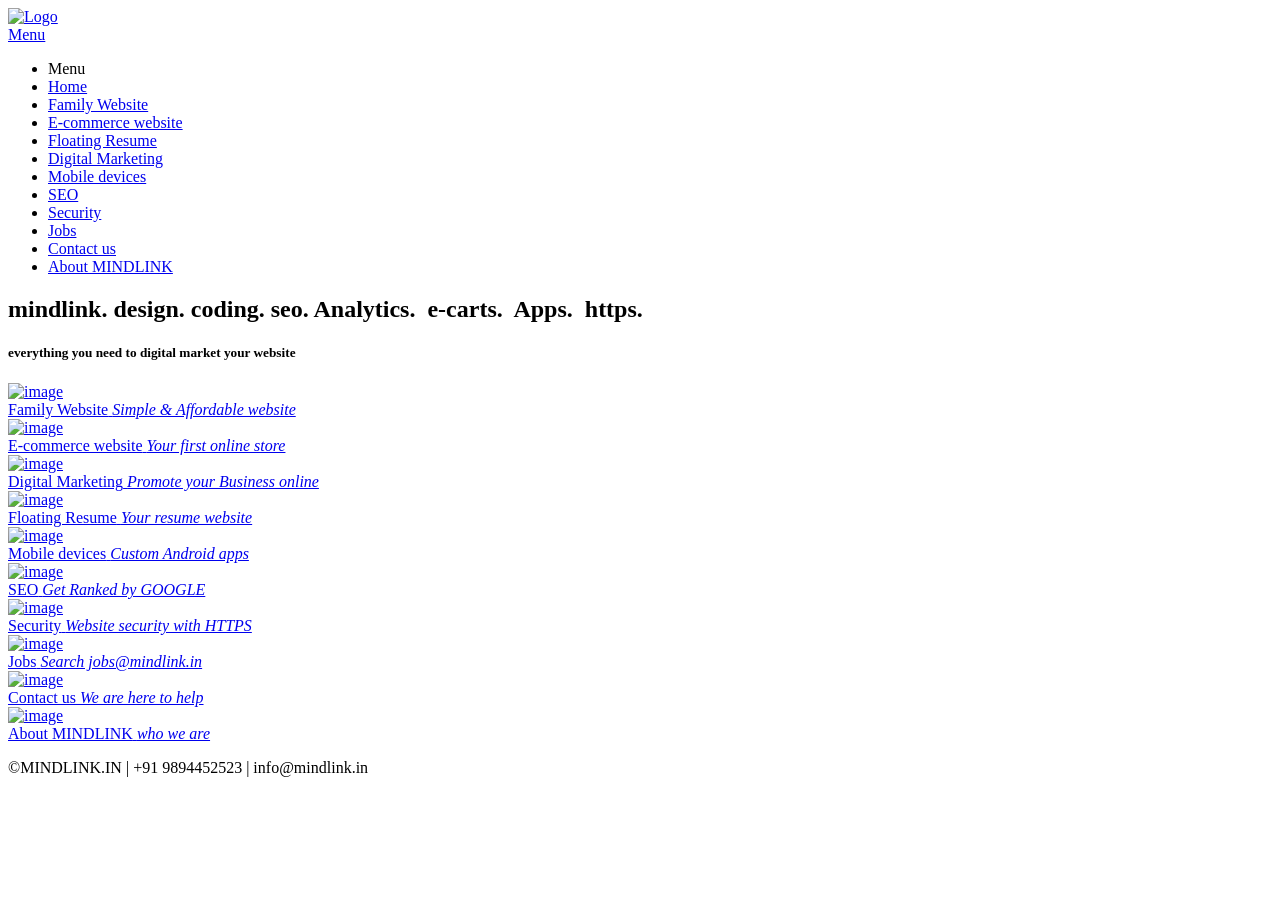
==== index.html @ 14c68860 "Add files via upload" ====
<!DOCTYPE html>
<html lang="en">

<head>
    <meta charset="utf-8">
    <meta http-equiv="X-UA-Compatible" content="IE=edge">
    <meta name="viewport" content="width=device-width, initial-scale=1">
    <!-- The above 3 meta tags *must* come first in the head; any other head content must come *after* these tags -->
    <title>MINDLINK TECHNOLOGIES</title>
    <link rel="icon" href="img/fav.png" type="image/x-icon">

    <!-- Bootstrap -->
    <link href="css/bootstrap.min.css" rel="stylesheet">
    <link href="ionicons/css/ionicons.min.css" rel="stylesheet">

    <!-- main css -->
    <link href="css/style.css" rel="stylesheet">


    <!-- modernizr -->
    <script src="js/modernizr.js"></script>

    <!-- HTML5 shim and Respond.js for IE8 support of HTML5 elements and media queries -->
    <!-- WARNING: Respond.js doesn't work if you view the page via file:// -->
    <!--[if lt IE 9]>
      <script src="https://oss.maxcdn.com/html5shiv/3.7.2/html5shiv.min.js"></script>
      <script src="https://oss.maxcdn.com/respond/1.4.2/respond.min.js"></script>
    <![endif]-->
</head>

<body>

    <!-- Preloader -->
    <div id="preloader">
        <div class="pre-container">
            <div class="spinner">
                <div class="double-bounce1"></div>
                <div class="double-bounce2"></div>
            </div>
        </div>
    </div>
    <!-- end Preloader -->

    <div class="container-fluid">
        <!-- box header -->
        <header class="box-header">
            <div class="box-logo">
                <a href="index.html"><img src="img/logo.png" width="80" alt="Logo"></a>
            </div>
            <!-- box-nav -->
            <a class="box-primary-nav-trigger" href="#0">
                <span class="box-menu-text">Menu</span><span class="box-menu-icon"></span>
            </a>
            <!-- box-primary-nav-trigger -->
        </header>
        <!-- end box header -->

        <!-- nav -->
        <nav>
            <ul class="box-primary-nav">
                <li class="box-label">Menu</li>

                <li><a href="index.html">Home</a> <i class="ion-ios-circle-filled color"></i></li>
                <li><a href="FamilyWebsite.html">Family Website</a></li>
                <li><a href="Ecomwebsite.html">E-commerce website</a></li>
                <li><a href="FloatingResume.html">Floating Resume</a></li>
                <li><a href="DigitalMarketing.html">Digital Marketing</a></li>
                <li><a href="Mobiledevices.html">Mobile devices</a></li>
                <li><a href="seo.html">SEO</a></li>
                <li><a href="security.html">Security</a></li>
                <li><a href="jobs.html">Jobs</a></li>
                <li><a href="contact.html">Contact us</a></li>
                <li><a href="about.html">About MINDLINK</a></li>



                <!--  <li class="box-label">Follow me</li>

                <li class="box-social"><a href="#0"><i class="ion-social-facebook"></i></a></li>
                <li class="box-social"><a href="#0"><i class="ion-social-instagram-outline"></i></a></li>
                <li class="box-social"><a href="#0"><i class="ion-social-twitter"></i></a></li>
                <li class="box-social"><a href="#0"><i class="ion-social-dribbble"></i></a></li>-->
            </ul>
        </nav>
        <!-- end nav -->

        <!-- box-intro -->
        <section class="box-intro">
            <div class="table-cell">
                <h1 class="box-headline letters rotate-2">
                    <span class="box-words-wrapper">
                        <b class="is-visible">mindlink.</b>
                        <b>design.</b>
                        <b>coding.</b>
                        <b>seo.</b>
                        <b>Analytics.</b>
                        <b>&nbsp;e-carts.</b>
                        <b>&nbsp;Apps.</b>
                        <b>&nbsp;https.</b>
                        
                    </span>
		        </h1>
                <h5>everything you need to digital market your website</h5>
            </div>

            <div class="mouse">
                <div class="scroll"></div>
            </div>
        </section>
        <!-- end box-intro -->
    </div>

    <!-- portfolio div -->
    <div class="portfolio-div">
        <div class="portfolio">
            <div class="no-padding portfolio_container">
                <!-- single work -->
                <div class="col-md-3 col-sm-6  fashion logo">
                    <a href="FamilyWebsite.html" class="portfolio_item">
                        <img src="img/familymail.webp" alt="image" class="img-responsive" />
                        <div class="portfolio_item_hover">
                            <div class="portfolio-border clearfix">
                                <div class="item_info">
                                    <span>Family Website</span>
                                    <em>Simple & Affordable website</em>
                                </div>
                            </div>
                        </div>
                    </a>
                </div>
                <!-- end single work -->

                <!-- single work -->
                <div class="col-md-3 col-sm-6 ads graphics">
                    <a href="Ecomwebsite.html" class="portfolio_item">
                        <img src="img/ecart.webp" alt="image" class="img-responsive" />
                        <div class="portfolio_item_hover">
                            <div class="portfolio-border clearfix">
                                <div class="item_info">
                                    <span>E-commerce website</span>
                                    <em>Your first online store</em>
                                </div>
                            </div>
                        </div>
                    </a>
                </div>
                <!-- end single work -->

                <!-- single work -->
                <div class="col-md-6 col-sm-12 photography">
                    <a href="DigitalMarketing.html" class="portfolio_item">
                        <img src="img/dm3.webp" alt="image" class="img-responsive" />
                        <div class="portfolio_item_hover">
                            <div class="portfolio-border clearfix">
                                <div class="item_info">
                                    <span>Digital Marketing</span>
                                    <em>Promote your Business online</em>
                                </div>
                            </div>
                        </div>
                    </a>
                </div>
                <!-- end single work -->

                <!-- single work -->
                <div class="col-md-3 col-sm-6 fashion ads">
                    <a href="FloatingResume.html" class="portfolio_item">
                        <img src="img/resumemain.webp" alt="image" class="img-responsive" />
                        <div class="portfolio_item_hover">
                            <div class="portfolio-border clearfix">
                                <div class="item_info">
                                    <span>Floating Resume</span>
                                    <em>Your resume website</em>
                                </div>
                            </div>
                        </div>
                    </a>
                </div>
                <!-- end single work -->

                <!-- single work -->
                <div class="col-md-3 col-sm-6 graphics ads">
                    <a href="Mobiledevices.html" class="portfolio_item">
                        <img src="img/cell.webp" alt="image" class="img-responsive" />
                        <div class="portfolio_item_hover">
                            <div class="portfolio-border clearfix">
                                <div class="item_info">
                                    <span>Mobile devices</span>
                                    <em>Custom Android apps</em>
                                </div>
                            </div>
                        </div>
                    </a>
                </div>
                <!-- end single work -->

                <!-- single work -->
                <div class="col-md-6 col-sm-12 photography">
                    <a href="seo.html" class="portfolio_item">
                        <img src="img/seo4.webp" alt="image" class="img-responsive" />
                        <div class="portfolio_item_hover">
                            <div class="portfolio-border clearfix">
                                <div class="item_info">
                                    <span>SEO</span>
                                    <em>Get Ranked by GOOGLE</em>
                                </div>
                            </div>
                        </div>
                    </a>
                </div>
                <!-- end single work -->

                <!-- single work -->
                <div class="col-md-3 col-sm-6 graphics ads">
                    <a href="security.html" class="portfolio_item">
                        <img src="img/sec.webp" alt="image" class="img-responsive" />
                        <div class="portfolio_item_hover">
                            <div class="portfolio-border clearfix">
                                <div class="item_info">
                                    <span>Security</span>
                                    <em>Website security with HTTPS</em>
                                </div>
                            </div>
                        </div>
                    </a>
                </div>
                <!-- end single work -->

                <!-- single work -->
                <div class="col-md-3 col-sm-6 graphics ads">
                    <a href="jobs.html" class="portfolio_item">
                        <img src="img/jobs2.webp" alt="image" class="img-responsive" />
                        <div class="portfolio_item_hover">
                            <div class="portfolio-border clearfix">
                                <div class="item_info">
                                    <span>Jobs</span>
                                    <em>Search jobs@mindlink.in</em>
                                </div>
                            </div>
                        </div>
                    </a>
                </div>
                <!-- end single work -->

                <!-- single work -->
                <div class="col-md-3 col-sm-6 graphics ads">
                    <a href="contact.html" class="portfolio_item">
                        <img src="img/cnt2.webp" alt="image" class="img-responsive" />
                        <div class="portfolio_item_hover">
                            <div class="portfolio-border clearfix">
                                <div class="item_info">
                                    <span>Contact us</span>
                                    <em>We are here to help</em>
                                </div>
                            </div>
                        </div>
                    </a>
                </div>
                <!-- end single work -->

                <!-- single work -->
                <div class="col-md-3 col-sm-6 graphics ads">
                    <a href="about.html" class="portfolio_item">
                        <img src="img/ny.webp" alt="image" class="img-responsive" />
                        <div class="portfolio_item_hover">
                            <div class="portfolio-border clearfix">
                                <div class="item_info">
                                    <span>About MINDLINK</span>
                                    <em>who we are</em>
                                </div>
                            </div>
                        </div>
                    </a>
                </div>
                <!-- end single work -->
            </div>
            <!-- end portfolio_container -->
        </div>
        <!-- portfolio -->
    </div>
    <!-- end portfolio div -->

    <!-- footer -->
    <footer>
        <div class="container-fluid">
            <p class="copyright">©MINDLINK.IN | 
            <i class="ion-android-call"></i> +91 9894452523 |
           <i class="ion-ios-email"></i> info@mindlink.in</p>
        </div>
    </footer>
    <!-- end footer -->

    <!-- back to top -->
    <a href="#0" class="cd-top"><i class="ion-android-arrow-up"></i></a>
    <!-- end back to top -->



    <!-- jQuery -->
    <script src="js/jquery-2.1.1.js"></script>
    <!--  plugins -->
    <script src="js/bootstrap.min.js"></script>
    <script src="js/menu.js"></script>
    <script src="js/animated-headline.js"></script>
    <script src="js/isotope.pkgd.min.js"></script>


    <!--  custom script -->
    <script src="js/custom.js"></script>

</body>

</html>
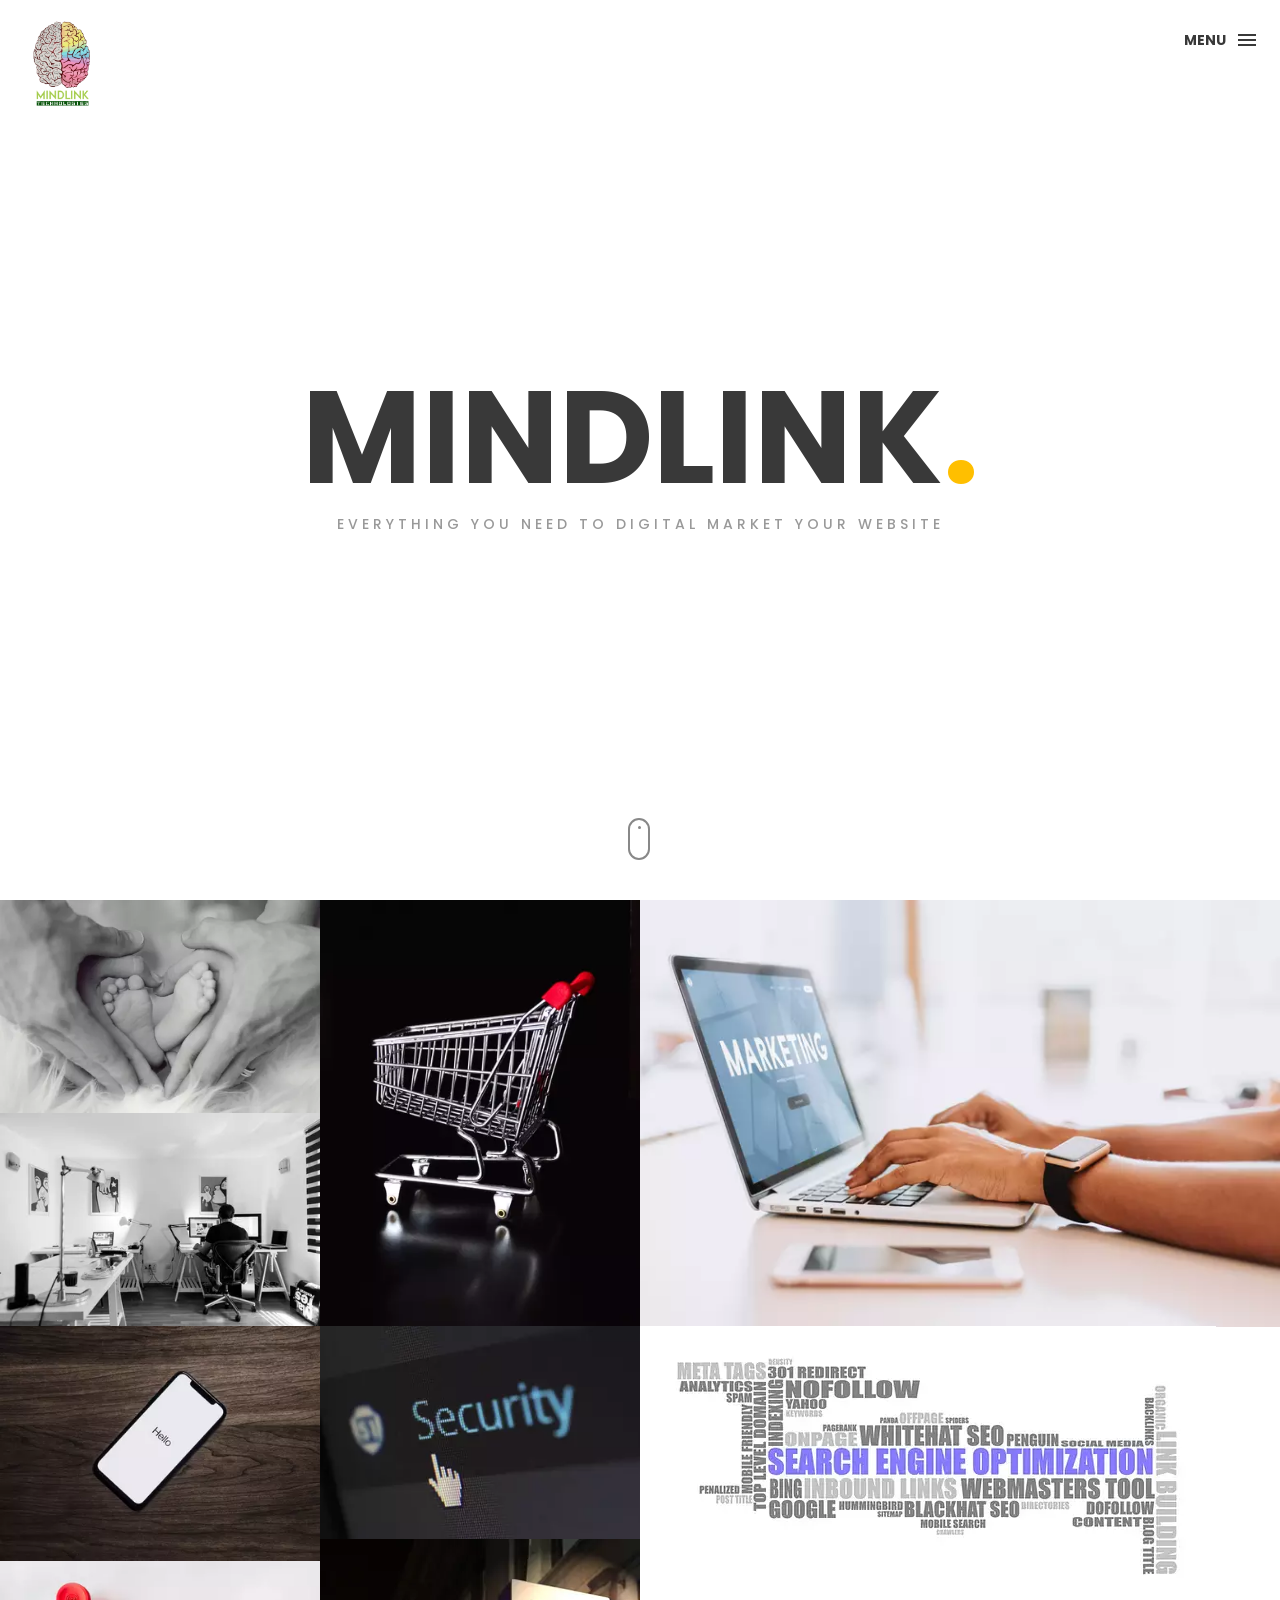
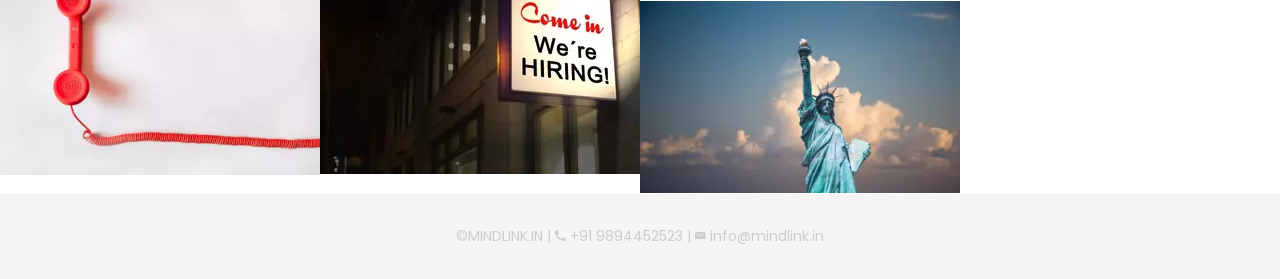
==== commit bc3cb4f7: "Update index.html" ====
--- a/index.html
+++ b/index.html
@@ -5,6 +5,14 @@
     <meta charset="utf-8">
     <meta http-equiv="X-UA-Compatible" content="IE=edge">
     <meta name="viewport" content="width=device-width, initial-scale=1">
+	
+	
+        <meta name="description" content="Mindlink Technologies is on the leading software service providers. We provide affordable software solutions to meet all your business needs. ">
+      
+        <meta name="keywords" content="mindlink technologies, Mindlink Technologies, AI-TECH COPR, mindlink.in,ramesh S">
+        
+        
+        <title>AI-TECH CORP </title>
     <!-- The above 3 meta tags *must* come first in the head; any other head content must come *after* these tags -->
     <title>MINDLINK TECHNOLOGIES</title>
     <link rel="icon" href="img/fav.png" type="image/x-icon">
@@ -310,4 +318,4 @@
 
 </body>
 
-</html>+</html>
--- a/css/style.css
+++ b/css/style.css
@@ -0,0 +1,1179 @@
+/*
+* Box Theme
+* Created by : Ahmed Eissa
+* website : www.ahmedessa.net
+* behance : https://www.behance.net/3essa
+*/
+
+
+/* Table of Content
+==================================================
+	- Google fonts & font family -
+	- General -
+    - typography -
+    - Preloader -
+	- Header -
+    - box intro section -
+    - Portfoilo section -
+    - Footer -
+    - About page -
+    - Services page -
+    - contact page -
+    - Portfolio single page -
+    - Responsive media queries -
+*/
+
+
+/* Google fonts & font family
+==================================================*/
+
+@import url(https://fonts.googleapis.com/css?family=Poppins:400,500,600,700);
+
+/* General
+==================================================*/
+
+html,
+body {
+    height: 100%;
+    font-family: 'Poppins', sans-serif;
+    line-height: 1.8;
+    color: #999
+}
+
+.no-padding {
+    padding-left: 0;
+    padding-right: 0;
+}
+
+.no-padding [class^="col-"] {
+    padding-left: 0;
+    padding-right: 0;
+}
+
+.main-container {
+    padding: 100px 0;
+}
+
+.center {
+    text-align: center;
+}
+
+a {
+    -webkit-transition: all .3s;
+    transition: all .3s
+}
+
+.uppercase {
+    text-transform: uppercase;
+}
+
+.h-30 {
+    height: 30px
+}
+
+.h-10 {
+    height: 10px
+}
+
+.color {
+    color: #ffbf00;
+    font-size: 11px;
+}
+
+
+/* typography
+==================================================*/
+
+h1 {
+    color: #393939;
+    font-size: 60px;
+    text-transform: uppercase;
+}
+
+h3 {
+    color: #393939;
+}
+
+h5 {
+    color: #ffbf00;
+}
+
+
+/* preloader
+==================================================*/
+
+#preloader {
+    position: fixed;
+    top: 0;
+    left: 0;
+    right: 0;
+    bottom: 0;
+    background-color: #f5f5f5;
+    /* change if the mask should be a color other than white */
+    z-index: 1000;
+    /* makes sure it stays on top */
+}
+
+.pre-container {
+    position: absolute;
+    left: 50%;
+    top: 50%;
+    bottom: auto;
+    right: auto;
+    -webkit-transform: translateX(-50%) translateY(-50%);
+    transform: translateX(-50%) translateY(-50%);
+    text-align: center;
+}
+
+.spinner {
+    width: 40px;
+    height: 40px;
+    position: relative;
+    margin: 100px auto;
+}
+
+.double-bounce1,
+.double-bounce2 {
+    width: 100%;
+    height: 100%;
+    border-radius: 50%;
+    background-color: #ffbf00;
+    opacity: 0.6;
+    position: absolute;
+    top: 0;
+    left: 0;
+    -webkit-animation: bounce 2.0s infinite ease-in-out;
+    animation: bounce 2.0s infinite ease-in-out;
+}
+
+.double-bounce2 {
+    -webkit-animation-delay: -1.0s;
+    animation-delay: -1.0s;
+}
+
+@-webkit-keyframes bounce {
+    0%,
+    100% {
+        -webkit-transform: scale(0.0)
+    }
+    50% {
+        -webkit-transform: scale(1.0)
+    }
+}
+
+@keyframes bounce {
+    0%,
+    100% {
+        transform: scale(0.0);
+        -webkit-transform: scale(0.0);
+    }
+    50% {
+        transform: scale(1.0);
+        -webkit-transform: scale(1.0);
+    }
+}
+
+
+/* headr
+==================================================*/
+
+.box-header {
+    position: absolute;
+    top: 0;
+    left: 0;
+    background: rgba(255, 255, 255, 0.95);
+    height: 50px;
+    width: 100%;
+    z-index: 3;
+    box-shadow: 0 1px 2px rgba(0, 0, 0, 0.3);
+    -webkit-font-smoothing: antialiased;
+    -moz-osx-font-smoothing: grayscale;
+}
+
+.box-header {
+    height: 80px;
+    background: transparent;
+    box-shadow: none;
+}
+
+.box-header {
+    -webkit-transition: background-color 0.3s;
+    transition: background-color 0.3s;
+    -webkit-transform: translate3d(0, 0, 0);
+    transform: translate3d(0, 0, 0);
+    -webkit-backface-visibility: hidden;
+    backface-visibility: hidden;
+}
+
+.box-header.is-fixed {
+    position: fixed;
+    top: -80px;
+    background-color: rgba(255, 255, 255, 0.96);
+    -webkit-transition: -webkit-transform 0.3s;
+    transition: -webkit-transform 0.3s;
+    transition: transform 0.3s;
+    transition: transform 0.3s, -webkit-transform 0.3s;
+}
+
+.box-header.is-visible {
+    -webkit-transform: translate3d(0, 100%, 0);
+    transform: translate3d(0, 100%, 0);
+}
+
+.box-header.menu-is-open {
+    background-color: rgba(255, 255, 255, 0.96);
+}
+
+.box-logo {
+    display: block;
+    padding: 20px;
+}
+
+.box-primary-nav-trigger {
+    position: absolute;
+    right: 0;
+    top: 0;
+    height: 100%;
+    width: 50px;
+    background-color: #fff;
+}
+
+.box-primary-nav-trigger .box-menu-text {
+    color: #393939;
+    text-transform: uppercase;
+    font-weight: 700;
+    display: none;
+}
+
+.box-primary-nav-trigger .box-menu-icon {
+    display: inline-block;
+    position: absolute;
+    left: 50%;
+    top: 50%;
+    bottom: auto;
+    right: auto;
+    -webkit-transform: translateX(-50%) translateY(-50%);
+    transform: translateX(-50%) translateY(-50%);
+    width: 18px;
+    height: 2px;
+    background-color: #393939;
+    -webkit-transition: background-color 0.3s;
+    transition: background-color 0.3s;
+    list-style: none;
+}
+
+.box-primary-nav-trigger .box-menu-icon::before,
+.box-primary-nav-trigger .box-menu-icon:after {
+    content: '';
+    width: 100%;
+    height: 100%;
+    position: absolute;
+    background-color: #393939;
+    right: 0;
+    -webkit-transition: -webkit-transform .3s, top .3s, background-color 0s;
+    -webkit-transition: top .3s, background-color 0s, -webkit-transform .3s;
+    transition: top .3s, background-color 0s, -webkit-transform .3s;
+    transition: transform .3s, top .3s, background-color 0s;
+    transition: transform .3s, top .3s, background-color 0s, -webkit-transform .3s;
+}
+
+.box-primary-nav-trigger .box-menu-icon::before {
+    top: -5px;
+}
+
+.box-primary-nav-trigger .box-menu-icon::after {
+    top: 5px;
+}
+
+.box-primary-nav-trigger .box-menu-icon.is-clicked {
+    background-color: rgba(255, 255, 255, 0);
+}
+
+.box-primary-nav-trigger .box-menu-icon.is-clicked::before,
+.box-primary-nav-trigger .box-menu-icon.is-clicked::after {
+    background-color: 393939;
+}
+
+.box-primary-nav-trigger .box-menu-icon.is-clicked::before {
+    top: 0;
+    -webkit-transform: rotate(135deg);
+    transform: rotate(135deg);
+}
+
+.box-primary-nav-trigger .box-menu-icon.is-clicked::after {
+    top: 0;
+    -webkit-transform: rotate(225deg);
+    transform: rotate(225deg);
+}
+
+.box-primary-nav-trigger {
+    width: 100px;
+    padding-left: 1em;
+    background-color: transparent;
+    height: 30px;
+    line-height: 30px;
+    right: 10px;
+    top: 50%;
+    bottom: auto;
+    -webkit-transform: translateY(-50%);
+    transform: translateY(-50%);
+}
+
+.box-primary-nav-trigger .box-menu-text {
+    display: inline-block;
+}
+
+.box-primary-nav-trigger .box-menu-icon {
+    left: auto;
+    right: 1em;
+    -webkit-transform: translateX(0) translateY(-50%);
+    transform: translateX(0) translateY(-50%);
+}
+
+.box-primary-nav {
+    position: fixed;
+    left: 0;
+    top: 0;
+    height: 100%;
+    width: 100%;
+    background: rgba(0, 0, 0, 0.96);
+    z-index: 2;
+    text-align: center;
+    padding: 50px 0;
+    -webkit-backface-visibility: hidden;
+    backface-visibility: hidden;
+    overflow: auto;
+    -webkit-overflow-scrolling: touch;
+    -webkit-transform: translateY(-100%);
+    transform: translateY(-100%);
+    -webkit-transition-property: -webkit-transform;
+    transition-property: -webkit-transform;
+    transition-property: transform;
+    transition-property: transform, -webkit-transform;
+    -webkit-transition-duration: 0.4s;
+    transition-duration: 0.4s;
+    list-style: none;
+}
+
+.box-primary-nav li {
+    font-size: 22px;
+    font-size: 1.375rem;
+    font-weight: 300;
+    -webkit-font-smoothing: antialiased;
+    -moz-osx-font-smoothing: grayscale;
+    margin: .2em 0;
+    text-transform: capitalize;
+}
+
+.box-primary-nav a {
+    display: inline-block;
+    padding: .4em 1em;
+    border-radius: 0.25em;
+    -webkit-transition: all 0.2s;
+    transition: all 0.2s;
+    color: #fff;
+    text-decoration: none;
+    font-weight: bold;
+}
+.box-primary-nav a:focus {
+    outline: none;
+}
+
+.no-touch .box-primary-nav a:hover {
+    text-decoration: none;
+    color: #ddd;
+}
+
+.box-primary-nav .box-label {
+    color: #ffbf00;
+    text-transform: uppercase;
+    font-weight: 700;
+    font-size: 17px;
+    margin: 2.4em 0 .8em;
+}
+
+.box-primary-nav .box-social {
+    display: inline-block;
+    margin: 10px .4em;
+}
+
+.box-primary-nav .box-social a {
+    width: 30px;
+    height: 30px;
+    padding: 0;
+    font-size: 30px
+}
+
+.box-primary-nav.is-visible {
+    -webkit-transform: translateY(0);
+    transform: translateY(0);
+}
+
+.box-primary-nav {
+    padding: 150px 0 0;
+}
+
+.box-primary-nav li {
+    font-size: 18px;
+}
+
+
+/* box-intro
+==================================================*/
+
+.box-intro {
+    text-align: center;
+    display: table;
+    height: 100vh;
+    width: 100%;
+}
+
+.box-intro .table-cell {
+    display: table-cell;
+    vertical-align: middle;
+}
+
+.box-intro em {
+    font-style: normal;
+    text-transform: uppercase
+}
+
+b i:last-child {
+    color: #ffbf00 !important;
+}
+
+.box-intro h5 {
+    letter-spacing: 4px;
+    text-transform: uppercase;
+    color: #999;
+    line-height: 1.7
+}
+
+
+/* mouse effect */
+
+.mouse {
+    position: absolute;
+    width: 22px;
+    height: 42px;
+    bottom: 40px;
+    left: 50%;
+    margin-left: -12px;
+    border-radius: 15px;
+    border: 2px solid #888;
+    -webkit-animation: intro 1s;
+    animation: intro 1s;
+}
+
+.scroll {
+    display: block;
+    width: 3px;
+    height: 3px;
+    margin: 6px auto;
+    border-radius: 4px;
+    background: #888;
+    -webkit-animation: finger 2s infinite;
+    animation: finger 2s infinite;
+}
+
+@-webkit-keyframes intro {
+    0% {
+        opacity: 0;
+        -webkit-transform: translateY(40px);
+        transform: translateY(40px);
+    }
+    100% {
+        opacity: 1;
+        -webkit-transform: translateY(0);
+        transform: translateY(0);
+    }
+}
+
+@keyframes intro {
+    0% {
+        opacity: 0;
+        -webkit-transform: translateY(40px);
+        transform: translateY(40px);
+    }
+    100% {
+        opacity: 1;
+        -webkit-transform: translateY(0);
+        transform: translateY(0);
+    }
+}
+
+@-webkit-keyframes finger {
+    0% {
+        opacity: 1;
+    }
+    100% {
+        opacity: 0;
+        -webkit-transform: translateY(20px);
+        transform: translateY(20px);
+    }
+}
+
+@keyframes finger {
+    0% {
+        opacity: 1;
+    }
+    100% {
+        opacity: 0;
+        -webkit-transform: translateY(20px);
+        transform: translateY(20px);
+    }
+}
+
+
+/* text rotate */
+
+.box-headline {
+    font-size: 130px;
+    line-height: 1.0;
+}
+
+.box-words-wrapper {
+    display: inline-block;
+    position: relative;
+}
+
+.box-words-wrapper b {
+    display: inline-block;
+    position: absolute;
+    white-space: nowrap;
+    left: 0;
+    top: 0;
+}
+
+.box-words-wrapper b.is-visible {
+    position: relative;
+}
+
+.no-js .box-words-wrapper b {
+    opacity: 0;
+}
+
+.no-js .box-words-wrapper b.is-visible {
+    opacity: 1;
+}
+
+.box-headline.rotate-2 .box-words-wrapper {
+    -webkit-perspective: 300px;
+    perspective: 300px;
+}
+
+.box-headline.rotate-2 i,
+.box-headline.rotate-2 em {
+    display: inline-block;
+    -webkit-backface-visibility: hidden;
+    backface-visibility: hidden;
+}
+
+.box-headline.rotate-2 b {
+    opacity: 0;
+}
+
+.box-headline.rotate-2 i {
+    -webkit-transform-style: preserve-3d;
+    transform-style: preserve-3d;
+    -webkit-transform: translateZ(-20px) rotateX(90deg);
+    transform: translateZ(-20px) rotateX(90deg);
+    opacity: 0;
+}
+
+.is-visible .box-headline.rotate-2 i {
+    opacity: 1;
+}
+
+.box-headline.rotate-2 i.in {
+    -webkit-animation: box-rotate-2-in 0.4s forwards;
+    animation: box-rotate-2-in 0.4s forwards;
+}
+
+.box-headline.rotate-2 i.out {
+    -webkit-animation: box-rotate-2-out 0.4s forwards;
+    animation: box-rotate-2-out 0.4s forwards;
+}
+
+.box-headline.rotate-2 em {
+    -webkit-transform: translateZ(20px);
+    transform: translateZ(20px);
+}
+
+.no-csstransitions .box-headline.rotate-2 i {
+    -webkit-transform: rotateX(0deg);
+    transform: rotateX(0deg);
+    opacity: 0;
+}
+
+.no-csstransitions .box-headline.rotate-2 i em {
+    -webkit-transform: scale(1);
+    transform: scale(1);
+}
+
+.no-csstransitions .box-headline.rotate-2 .is-visible i {
+    opacity: 1;
+}
+
+@-webkit-keyframes box-rotate-2-in {
+    0% {
+        opacity: 0;
+        -webkit-transform: translateZ(-20px) rotateX(90deg);
+    }
+    60% {
+        opacity: 1;
+        -webkit-transform: translateZ(-20px) rotateX(-10deg);
+    }
+    100% {
+        opacity: 1;
+        -webkit-transform: translateZ(-20px) rotateX(0deg);
+    }
+}
+
+@keyframes box-rotate-2-in {
+    0% {
+        opacity: 0;
+        -webkit-transform: translateZ(-20px) rotateX(90deg);
+        transform: translateZ(-20px) rotateX(90deg);
+    }
+    60% {
+        opacity: 1;
+        -webkit-transform: translateZ(-20px) rotateX(-10deg);
+        transform: translateZ(-20px) rotateX(-10deg);
+    }
+    100% {
+        opacity: 1;
+        -webkit-transform: translateZ(-20px) rotateX(0deg);
+        transform: translateZ(-20px) rotateX(0deg);
+    }
+}
+
+@-webkit-keyframes box-rotate-2-out {
+    0% {
+        opacity: 1;
+        -webkit-transform: translateZ(-20px) rotateX(0);
+    }
+    60% {
+        opacity: 0;
+        -webkit-transform: translateZ(-20px) rotateX(-100deg);
+    }
+    100% {
+        opacity: 0;
+        -webkit-transform: translateZ(-20px) rotateX(-90deg);
+    }
+}
+
+@keyframes box-rotate-2-out {
+    0% {
+        opacity: 1;
+        -webkit-transform: translateZ(-20px) rotateX(0);
+        transform: translateZ(-20px) rotateX(0);
+    }
+    60% {
+        opacity: 0;
+        -webkit-transform: translateZ(-20px) rotateX(-100deg);
+        transform: translateZ(-20px) rotateX(-100deg);
+    }
+    100% {
+        opacity: 0;
+        -webkit-transform: translateZ(-20px) rotateX(-90deg);
+        transform: translateZ(-20px) rotateX(-90deg);
+    }
+}
+
+
+/* portfolio section
+==================================================*/
+
+.portfolio .categories-grid span {
+    font-size: 30px;
+    margin-bottom: 30px;
+    display: inline-block;
+}
+
+.portfolio .categories-grid .categories ul li {
+    list-style: none;
+    margin: 20px 0;
+}
+
+.portfolio .categories-grid .categories ul li a {
+    display: inline-block;
+    color: #60606e;
+    padding: 0 10px;
+    margin: 0 10px;
+    -webkit-transition: all .2s ease-in-out .2s;
+    transition: all .2s ease-in-out .2s;
+}
+
+.portfolio .categories-grid .categories ul li a:hover,
+.portfolio .categories-grid .categories ul li a:focus {
+    text-decoration: none;
+}
+
+.portfolio .categories-grid .categories ul li a.active {
+    margin-left: 0;
+    background-color: #ffbf00;
+    padding: 0px 20px;
+    color: white;
+    border-radius: 25px;
+    text-decoration: none;
+}
+
+.portfolio_filter {
+    padding-left: 0;
+}
+
+.portfolio_item {
+    position: relative;
+    overflow: hidden;
+    display: block;
+}
+
+.portfolio_item .portfolio_item_hover {
+    position: absolute;
+    top: 0px;
+    left: 0px;
+    height: 100%;
+    width: 100%;
+    background-color: rgba(0, 0, 0, .8);
+    -webkit-transform: translate(-100%);
+    transform: translate(-100%);
+    opacity: 0;
+    -webkit-transition: all .2s ease-in-out;
+    transition: all .2s ease-in-out;
+}
+
+.portfolio_item .portfolio_item_hover .item_info {
+    text-align: center;
+    position: absolute;
+    top: 50%;
+    left: 50%;
+    -webkit-transform: translate(-50%, -50%);
+    transform: translate(-50%, -50%);
+    padding: 10px;
+    width: 100%;
+    font-weight: bold;
+}
+
+.portfolio_item .portfolio_item_hover .item_info span {
+    display: block;
+    color: #fff;
+    font-size: 18px;
+    -webkit-transform: translateX(-100px);
+    transform: translateX(-100px);
+    -webkit-transition: all .2s ease-in-out .2s;
+    transition: all .2s ease-in-out .2s;
+    opacity: 0;
+}
+
+.portfolio_item .portfolio_item_hover .item_info em {
+    font-style: normal;
+    display: inline-block;
+    background-color: #ffbf00;
+    padding: 5px 20px;
+    border-radius: 25px;
+    color: #333;
+    margin-top: 10px;
+    -webkit-transform: translateX(-100px);
+    transform: translateX(-100px);
+    -webkit-transition: all .3s ease-in-out .3s;
+    transition: all .3s ease-in-out .3s;
+    opacity: 0;
+    font-size: 10px;
+    letter-spacing: 2px;
+}
+
+.portfolio_item:hover .portfolio_item_hover {
+    opacity: 1;
+    -webkit-transform: translateX(0);
+    transform: translateX(0);
+}
+
+.portfolio_item:hover .item_info em,
+.portfolio_item:hover .item_info span {
+    opacity: 1;
+    -webkit-transform: translateX(0);
+    transform: translateX(0);
+}
+
+.portfolio .categories-grid .categories ul li {
+    float: left;
+}
+
+.portfolio .categories-grid .categories ul li a {
+    padding: 0 10px;
+    -webkit-transition: all .2s ease-in-out .2s;
+    transition: all .2s ease-in-out .2s;
+}
+
+.portfolio_filter {
+    padding-left: 0;
+    display: inline-block;
+    margin: 0 auto;
+    text-align: center;
+    margin-bottom: 50px;
+}
+
+.portfolio-inner {
+    padding-bottom: 0 !important;
+    padding-top: 55px;
+}
+
+
+/* footer
+==================================================*/
+
+footer {
+    padding: 30px 0;
+    text-align: center;
+    background: #f5f5f5
+}
+
+.copyright {
+    color: #ccc;
+    margin-bottom: 0;
+}
+
+footer img {
+    margin: 0 auto;
+}
+
+
+/* backto top
+==================================================*/
+
+.cd-top {
+    display: inline-block;
+    height: 40px;
+    width: 40px;
+    position: fixed;
+    bottom: 20px;
+    line-height: 40px;
+    font-size: 20px;
+    right: 10px;
+    text-align: center;
+    color: #fff;
+    background: rgba(255, 191, 0, 0.8);
+    visibility: hidden;
+    opacity: 0;
+    -webkit-transition: opacity .3s 0s, visibility 0s .3s;
+    transition: opacity .3s 0s, visibility 0s .3s;
+}
+
+.cd-top.cd-is-visible,
+.cd-top.cd-fade-out,
+.no-touch .cd-top:hover {
+    -webkit-transition: opacity .3s 0s, visibility 0s 0s;
+    transition: opacity .3s 0s, visibility 0s 0s;
+}
+
+.cd-top.cd-is-visible {
+    /* the button becomes visible */
+    visibility: visible;
+    opacity: 1;
+}
+
+.cd-top.cd-fade-out {
+    opacity: .5;
+}
+
+.no-touch .cd-top:hover,
+.no-touch .cd-top:focus {
+    background-color: #ffbf00;
+    opacity: 1;
+    color: #fff;
+}
+
+
+/* About page
+==================================================*/
+
+.top-bar {
+    color: #333;
+    padding: 150px 0 150px;
+    background: -webkit-linear-gradient( rgba(255, 255, 255, .8), rgba(255, 255, 255, .8)), url(../img/01.webp);
+    background: linear-gradient( rgba(255, 255, 255, .8), rgba(255, 255, 255, .8)), url(../img/01.webp);
+    background-size: cover;
+    background-attachment: fixed;
+    background-position: center center;
+    text-align: center;
+}
+
+.top-bar h1 {
+    font-size: 60px;
+    text-transform: uppercase;
+    font-weight: 700;
+    color: #999;
+    line-height: 50px;
+}
+
+.top-bar p {
+    font-size: 15px;
+    text-transform: uppercase;
+    font-weight: 500;
+    color: #777;
+}
+
+.top-bar p a {
+    color: #777;
+}
+
+.top-bar p a:hover,
+.top-bar p a:focus {
+    color: #555;
+    text-decoration: none;
+}
+
+.social-ul {
+    list-style: none;
+    display: inline-block;
+    padding-left: 0;
+}
+
+.social-ul li {
+    margin: 0 10px;
+    float: left;
+}
+
+.social-ul li a {
+    font-size: 25px;
+    color: #555;
+    -webkit-transition: all .3s;
+    transition: all .3s;
+}
+
+.social-ul li a:hover {
+    color: #888;
+}
+
+
+/* Services page
+==================================================*/
+
+.size-50 {
+    font-size: 50px;
+}
+
+.service-box {
+    margin-bottom: 30px;
+}
+
+.service-box h3 {
+    margin-top: 0;
+}
+
+
+/* contact page
+==================================================*/
+
+.details-text i {
+    margin-right: 10px;
+}
+
+.textarea-contact {
+    height: 200px;
+    width: 100%;
+    border: solid 1px rgba(0, 0, 0, .1);
+    position: relative;
+}
+
+.textarea-contact textarea {
+    height: 100%;
+    width: 100%;
+    border: 0;
+    padding: 20px;
+    background-color: transparent;
+    float: left;
+    z-index: 2;
+    font-size: 14px;
+    color: #9a9a9a;
+    resize: none;
+}
+
+.textarea-contact > span {
+    position: absolute;
+    top: 20px;
+    left: 20px;
+    -webkit-transform: translateY(-50%);
+    transform: translateY(-50%);
+    font-size: 12px;
+    text-transform: uppercase;
+    color: #cdcdcd;
+    -webkit-transition: all .2s ease-in-out;
+    transition: all .2s ease-in-out;
+    z-index: 1;
+}
+
+.input-contact {
+    height: 40px;
+    width: 100%;
+    border: solid 1px rgba(0, 0, 0, .1);
+    position: relative;
+    margin-bottom: 30px;
+}
+
+.input-contact input[type="text"] {
+    height: 100%;
+    width: 100%;
+    border: 0;
+    padding: 0 20px;
+    float: left;
+    position: relative;
+    background-color: transparent;
+    z-index: 2;
+    font-size: 14px;
+    color: #9a9a9a;
+}
+
+.input-contact > span {
+    position: absolute;
+    top: 50%;
+    left: 20px;
+    -webkit-transform: translateY(-50%);
+    transform: translateY(-50%);
+    font-size: 12px;
+    text-transform: uppercase;
+    color: #cdcdcd;
+    -webkit-transition: all .2s ease-in-out;
+    transition: all .2s ease-in-out;
+    z-index: 1;
+}
+
+.input-contact > span.active,
+.textarea-contact > span.active {
+    color: #ffbf00;
+    font-size: 10px;
+    top: 0px;
+    left: 5px;
+    background-color: #fff;
+    padding: 5px
+}
+
+input:focus,
+textarea:focus {
+    outline: none;
+}
+
+.contact-info {
+    margin-top: 20px;
+}
+
+.contact-info i {
+    height: 30px;
+    width: 30px;
+    display: inline-block;
+    background: #ffbf00;
+    text-align: center;
+    line-height: 33px;
+    margin-right: 10px;
+    color: #fff;
+    font-size: 21px;
+}
+
+.contact-info p {
+    display: inline-block;
+    margin-right: 20px;
+}
+
+.btn-box {
+    background: #ffbf00;
+    padding: 10px 50px;
+    border-radius: 0;
+    color: #fff;
+    margin-top: 20px;
+    text-transform: uppercase;
+    letter-spacing: 2px;
+    font-weight: 500;
+}
+
+.btn-box:hover,
+.btn-box:focus {
+    background: #F5B700;
+    color: #fff;
+}
+
+
+/* single project page
+==================================================*/
+
+.cat-ul {
+    padding-left: 0;
+    list-style: none
+}
+
+.cat-ul li i {
+    margin-right: 10px;
+    color: #ffbf00;
+}
+
+
+/* Responsive media queries
+==================================================*/
+
+@media (max-width: 991px) {
+    .portfolio .categories-grid span {
+        margin-bottom: 0;
+        text-align: center;
+        width: 100%;
+    }
+    .portfolio .categories-grid .categories ul li {
+        text-align: center;
+    }
+    .portfolio .categories-grid .categories ul li a {
+        margin-left: 0;
+    }
+    .col-md-6 h3 {
+        margin-top: 30px;
+    }
+}
+
+@media only screen and (max-width: 670px) {
+    .box-headline {
+        font-size: 100px;
+    }
+    .box-intro h5 {
+        font-size: 12px;
+    }
+    .box-primary-nav a {
+        padding: 5px 1em;
+        font-size: 14px;
+    }
+    .box-primary-nav {
+        padding: 80px 0 0;
+    }
+    .box-primary-nav .box-social a {
+        font-size: 23px;
+    }
+    .top-bar h1 {
+        font-size: 40px;
+        line-height: 30px;
+    }
+    .portfolio .categories-grid .categories ul li {
+        float: none;
+    }
+}
+
+@media only screen and (max-width: 520px) {
+    .box-headline {
+        font-size: 80px;
+    }
+    .box-intro h5 {
+        font-size: 12px;
+    }
+    .main-container {
+        padding: 50px 0;
+    }
+}
+
+@media only screen and (max-width: 420px) {
+    .box-headline {
+        font-size: 50px;
+    }
+    .box-intro h5 {
+        font-size: 12px;
+    }
+    .top-bar h1 {
+        font-size: 30px;
+        line-height: 30px;
+    }
+}
